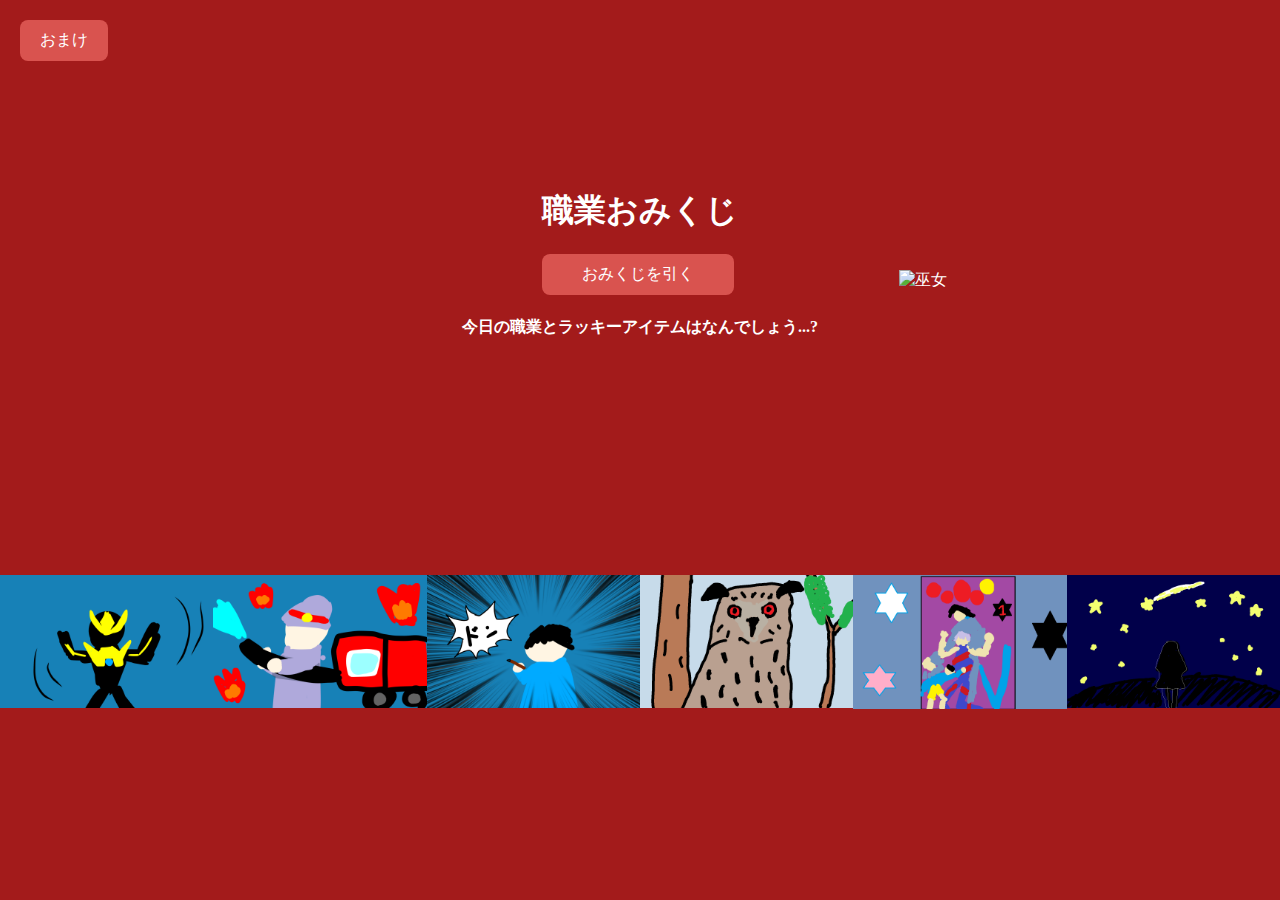
==== index.html @ dc6946bd "Add files via upload" ====
<!DOCTYPE html>
<html lang="ja">

<head>
    <meta charset="UTF-8">
    <meta name="viewport" content="width=device-width, initial-scale=1.0">
    <title>職業おみくじ</title>
    <link rel="stylesheet" href="styles.css">
</head>

<body>
    <div class="container">
        <h1 class="title">職業おみくじ</h1>
        <button class="btn" onclick="startLottery()">おみくじを引く</button>

        <!-- 引く時の文字とアニメ -->
        <div id="lotteryAnimation" class="lottery-animation" style="display: none;">
            <div class="card">
                <span>おみくじ</span>
            </div>
        </div>
    </div>

     <!-- 左寄せのボタン -->
     <div class="left-btn-container">
        <button class="left-btn" onclick="leftButtonClick()">おまけ</button>
    </div>
    
    <script src="code.js"></script>
    <script src="omake.js"></script>

   

    <h4>今日の職業とラッキーアイテムはなんでしょう...?</h4>
 

   <!-- 巫女の画像とコメント -->
   <div class="miko-container">
        <img src="jobs/巫女素材.png" class="miko-image" alt="巫女">
    </div>


    
    <!--スライドの画像-->
    <div class="scroll-infinity">
        <div class="scroll-infinity__wrap">
            <ul class="scroll-infinity__list scroll-infinity__list--left">
                <li class="scroll-infinity__item"><img src="items/フクロウ.png" /></li>
                <li class="scroll-infinity__item"><img src="items/マンガ.png" /></li>
                <li class="scroll-infinity__item"><img src="items/星.png" /></li>
                <li class="scroll-infinity__item"><img src="items/カブトムシ.png" /></li>
                <li class="scroll-infinity__item"><img src="items/かいがら.png" /></li>
                <li class="scroll-infinity__item"><img src="items/犬.png" /></li>
                <li class="scroll-infinity__item"><img src="jobs/アニメーター.PNG" /></li>
                <li class="scroll-infinity__item"><img src="jobs/料理人.PNG" /></li>
                <li class="scroll-infinity__item"><img src="jobs/騎手.PNG" /></li>
                <li class="scroll-infinity__item"><img src="jobs/スーツアクター.PNG" /></li>
                <li class="scroll-infinity__item"><img src="jobs/消防士.PNG" /></li>
                <li class="scroll-infinity__item"><img src="jobs/漫画家.PNG" /></li>
            </ul>
            <ul class="scroll-infinity__list scroll-infinity__list--left">
                <li class="scroll-infinity__item"><img src="items/フクロウ.png" /></li>
                <li class="scroll-infinity__item"><img src="items/マンガ.png" /></li>
                <li class="scroll-infinity__item"><img src="items/星.png" /></li>
                <li class="scroll-infinity__item"><img src="items/カブトムシ.png" /></li>
                <li class="scroll-infinity__item"><img src="items/かいがら.png" /></li>
                <li class="scroll-infinity__item"><img src="items/犬.png" /></li>
                <li class="scroll-infinity__item"><img src="jobs/アニメーター.PNG" /></li>
                <li class="scroll-infinity__item"><img src="jobs/料理人.PNG" /></li>
                <li class="scroll-infinity__item"><img src="jobs/騎手.PNG" /></li>
                <li class="scroll-infinity__item"><img src="jobs/スーツアクター.PNG" /></li>
                <li class="scroll-infinity__item"><img src="jobs/消防士.PNG" /></li>
                <li class="scroll-infinity__item"><img src="jobs/漫画家.PNG" /></li>
            </ul>
        </div>
    </div>
    

</body>

</html>
---- styles.css ----
body {
    margin: 0;
    padding: 0;
    font-family: Arial, sans-serif;
    background-color: rgb(163, 27, 27);
    color: white;
    display: flex;
    justify-content: center;
    align-items: center;
    height: 100vh;
    flex-direction: column;
    overflow-x: hidden; /* 横スクロールを防止 */
    width: 100vw; /* ビュー幅を100%に */
}

h1{
    font-family: "MS Mincho";
}

h4{
    font-family: "MS Mincho";
}


.result-container {
    background: white;
    color: black;
    width: 80%;
    padding: 20px;
    box-shadow: 0 4px 8px rgba(0, 0, 0, 0.2);
    border-radius: 10px;
}

.header h1 {
    font-size: 2rem;
    text-align: center;
    color: red;
    margin-bottom: 20px;
}

.main-result {
    text-align: center;
    font-size: 2.0rem;
    margin-bottom: 20px;
    font-family: "MS Mincho";
}

.description {
    text-align: center;
    font-size: 1.2rem;
    line-height: 1.5;
    margin-bottom: 20px;
    padding: 10px;
    border: 1px solid #ccc;
    border-radius: 8px;
    font-family: "MS Mincho";
    font-weight: bold;
    
}


.image-container {
    display: flex;
    justify-content: center;
    gap: 20px;
    margin-bottom: 20px;
}

.image-container img {
    width: 250px;
    height: 150px;
    object-fit: cover;
    border: 1px solid #ccc;
    border-radius: 8px;
}

.btn {
    
    padding: 10px 40px;
    background-color: #d9534f;
    color: white;
    border: none;
    border-radius: 8px;
    cursor: pointer;
    font-size: 1rem;
    font-family: "MS Mincho";
    
    
}

.btn:hover {
    background-color: #c9302c;
}

.left-btn-container {
    position: absolute;
    top: 20px;
    left: 20px;
}

.left-btn {
    padding: 10px 20px;
    background-color: #d9534f;
    color: white;
    border: none;
    border-radius: 8px;
    cursor: pointer;
    font-size: 1rem;
    font-family: "MS Mincho";
}

.left-btn:hover {
    background-color: #c9302c;
}







/* おみくじを引くアニメーション*/
.lottery-animation {
    display: flex;
    justify-content: center;
    align-items: center;
    height: 100vh;
    position: fixed;
    top: 0;
    left: 0;
    right: 0;
    bottom: 0;
    background-color: rgba(0, 0, 0, 0.7); 
    z-index: 10;
}

.card {
    width: 150px;
    height: 200px;
    background-color: #f0df82;
    border-radius: 8px;
    display: flex;
    justify-content: center;
    align-items: center;
    font-size: 1.7rem;
    font-weight: bold;
    color: #ff0000;
    font-family: "MS Mincho";
    animation: rotateCard 2s infinite; /* 回転アニメ */
}

/* カードが回転する */
@keyframes rotateCard {
    0% {
        transform: rotate(0deg);
    }
    50% {
        transform: rotate(180deg);
    }
    100% {
        transform: rotate(360deg);
    }
}
@keyframes infinity-scroll-left {
    from {
      transform: translateX(0);
    }
      to {
      transform: translateX(-100%);
    }
    }

    .scroll-infinity__wrap {
        display: flex;
        overflow: hidden;
        width: 100%;
        z-index: 1;
        margin-top: 200px;
    }
    
    .scroll-infinity__list {
        display: flex;
        list-style: none;
        padding: 0;
    }
    
    .scroll-infinity__list--left {
        animation: infinity-scroll-left 30s infinite linear;
    }
    
    .scroll-infinity__item {
        width: calc(100vw / 6);
    }
    
    .scroll-infinity__item > img {
        width: 100%;
    }
    
    @keyframes infinity-scroll-left {
        0% {
            transform: translateX(0);
        }
        20% {
            transform: translateX(0);
        }
        100% {
            transform: translateX(-100%);
        }
    }


    .miko-container {
        position: absolute;
        top: 30%;
        right: 26%;
      
    }
    
    .miko-image {
        width: 150px; 
        height: 100px;
      
    }
    

    /* iPhone 14の縦向き対応 */
@media (max-width: 390px) {
    body {
        font-size: 14px; /* 文字サイズの調整 */
    }

    .result-container {
        width: 90%; /* 幅を小さく調整 */
        padding: 15px; /* パディングを調整 */
    }

    .header h1 {
        font-size: 1.5rem; /* 見出しの文字サイズ調整 */
    }

    .main-result {
        font-size: 1.5rem; /* 結果の文字サイズ調整 */
    }

    .description {
        font-size: 1rem; /* 説明文の文字サイズ調整 */
    }

    .image-container {
        flex-direction: column; /* 画像を縦並びに変更 */
        gap: 10px; /* ギャップを小さく調整 */
    }

    .image-container img {
        width: 200px; /* 画像の幅調整 */
        height: 120px; /* 画像の高さ調整 */
    }

    .btn {
        padding: 8px 30px; /* ボタンのサイズ調整 */
        font-size: 0.9rem; /* ボタンの文字サイズ調整 */
    }

    .left-btn-container {
        top: 10px;
        left: 10px;
    }

    .left-btn {
        font-size: 0.9rem;
        padding: 8px 15px;
    }

    /* おみくじのカードのサイズ調整 */
    .card {
        width: 120px;
        height: 160px;
        font-size: 1.5rem;
    }

    .miko-container {
        top: 20%;
        right: 10%;
    }

    .miko-image {
        width: 120px;
        height: 80px;
    }
}
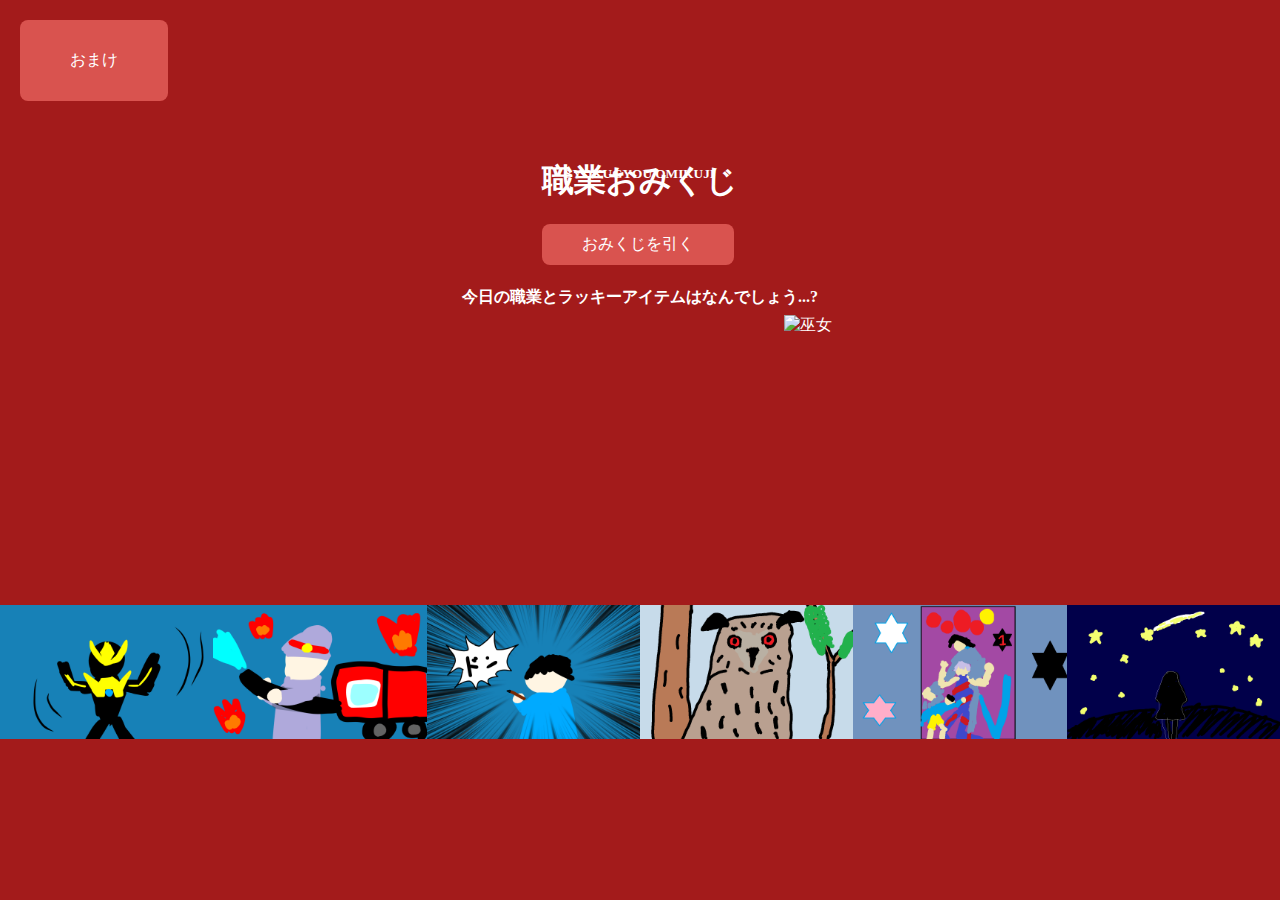
==== commit d86ec74c: "Update index.html" ====
--- a/index.html
+++ b/index.html
@@ -19,12 +19,13 @@
                 <span>おみくじ</span>
             </div>
         </div>
-    </div>
-
-     <!-- 左寄せのボタン -->
+          <!-- 左寄せのボタン -->
      <div class="left-btn-container">
         <button class="left-btn" onclick="leftButtonClick()">おまけ</button>
     </div>
+    </div>
+
+   
     
     <script src="code.js"></script>
     <script src="omake.js"></script>
@@ -32,7 +33,7 @@
    
 
     <h4>今日の職業とラッキーアイテムはなんでしょう...?</h4>
- 
+    <h5>SYOKUGYOU OMIKUJI</h5>
 
    <!-- 巫女の画像とコメント -->
    <div class="miko-container">
@@ -78,4 +79,4 @@
 
 </body>
 
-</html>+</html>
--- a/styles.css
+++ b/styles.css
@@ -1,4 +1,5 @@
 body {
+    width: 100px;
     margin: 0;
     padding: 0;
     font-family: Arial, sans-serif;
@@ -14,6 +15,7 @@
 }
 
 h1{
+
     font-family: "MS Mincho";
 }
 
@@ -21,6 +23,11 @@
     font-family: "MS Mincho";
 }
 
+h5{
+    font-family: "MS Mincho";
+    position:relative;
+    top: -185px;
+}
 
 .result-container {
     background: white;
@@ -99,7 +106,7 @@
 }
 
 .left-btn {
-    padding: 10px 20px;
+    padding: 30px 50px;
     background-color: #d9534f;
     color: white;
     border: none;
@@ -211,80 +218,26 @@
 
     .miko-container {
         position: absolute;
-        top: 30%;
-        right: 26%;
+        top: 35%;
+        right: 35%;
       
+      
     }
     
     .miko-image {
-        width: 150px; 
+        width: 100%; 
         height: 100px;
+
       
     }
-    
-
-    /* iPhone 14の縦向き対応 */
-@media (max-width: 390px) {
-    body {
-        font-size: 14px; /* 文字サイズの調整 */
-    }
-
-    .result-container {
-        width: 90%; /* 幅を小さく調整 */
-        padding: 15px; /* パディングを調整 */
-    }
-
-    .header h1 {
-        font-size: 1.5rem; /* 見出しの文字サイズ調整 */
-    }
-
-    .main-result {
-        font-size: 1.5rem; /* 結果の文字サイズ調整 */
-    }
-
-    .description {
-        font-size: 1rem; /* 説明文の文字サイズ調整 */
-    }
-
-    .image-container {
-        flex-direction: column; /* 画像を縦並びに変更 */
-        gap: 10px; /* ギャップを小さく調整 */
-    }
-
-    .image-container img {
-        width: 200px; /* 画像の幅調整 */
-        height: 120px; /* 画像の高さ調整 */
-    }
-
-    .btn {
-        padding: 8px 30px; /* ボタンのサイズ調整 */
-        font-size: 0.9rem; /* ボタンの文字サイズ調整 */
-    }
-
-    .left-btn-container {
-        top: 10px;
-        left: 10px;
-    }
-
-    .left-btn {
-        font-size: 0.9rem;
-        padding: 8px 15px;
-    }
-
-    /* おみくじのカードのサイズ調整 */
-    .card {
-        width: 120px;
-        height: 160px;
-        font-size: 1.5rem;
-    }
-
-    .miko-container {
-        top: 20%;
-        right: 10%;
-    }
-
-    .miko-image {
-        width: 120px;
-        height: 80px;
-    }
-}+
+
+    @media(max-width:767px){
+        .miko-container {
+            position: absolute;
+            top: 40%;
+            right: 0%;
+          
+          
+        }
+    }
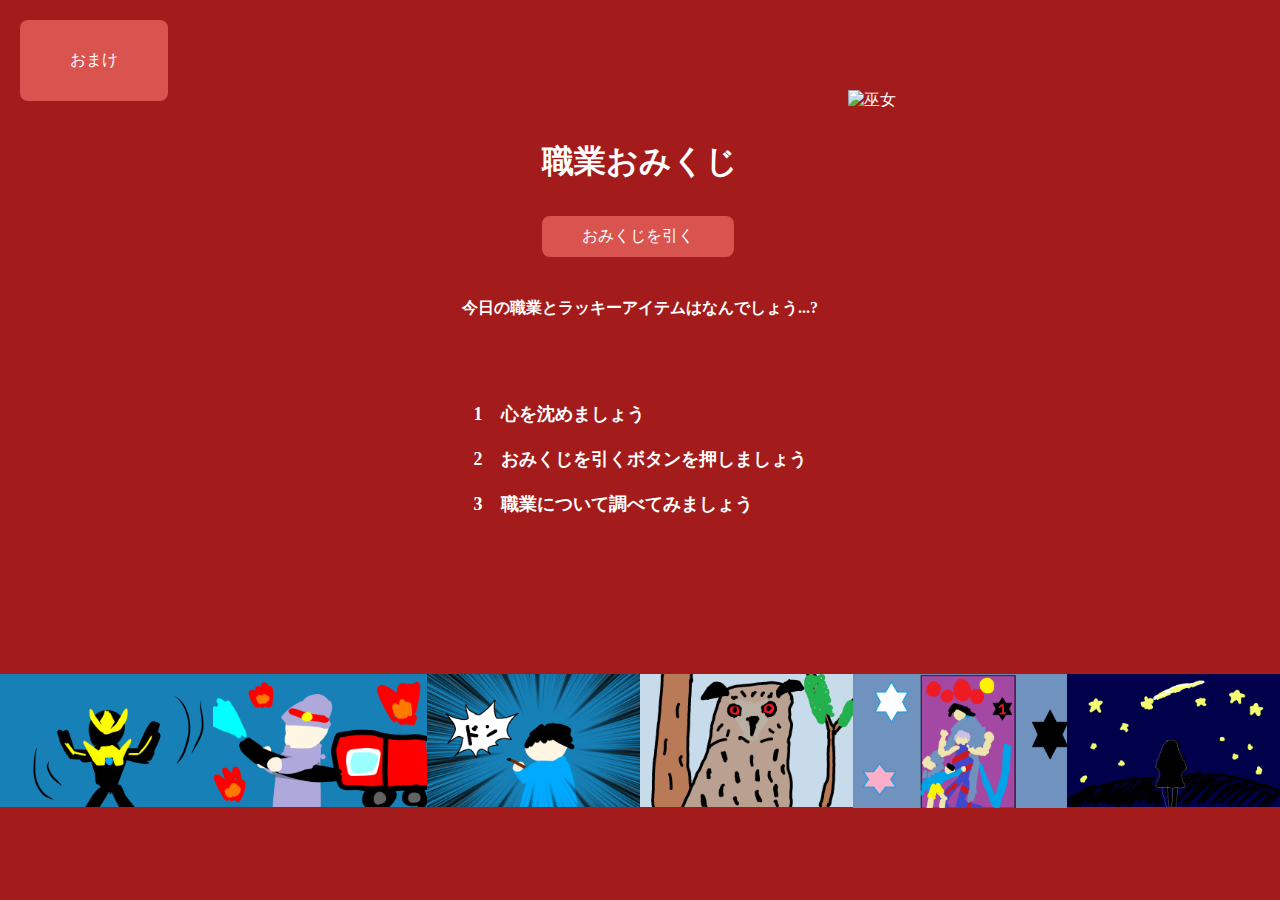
==== commit 3277a2b0: "Update index.html" ====
--- a/index.html
+++ b/index.html
@@ -33,7 +33,11 @@
    
 
     <h4>今日の職業とラッキーアイテムはなんでしょう...?</h4>
-    <h5>SYOKUGYOU OMIKUJI</h5>
+    <h6>1　心を沈めましょう<br><br>
+        2　おみくじを引くボタンを押しましょう<br><br>
+        3　職業について調べてみましょう</h6>
+
+
 
    <!-- 巫女の画像とコメント -->
    <div class="miko-container">
--- a/styles.css
+++ b/styles.css
@@ -17,16 +17,23 @@
 h1{
 
     font-family: "MS Mincho";
+    position:relative;
+    top: 50px;
 }
 
 h4{
     font-family: "MS Mincho";
-}
-
-h5{
-    font-family: "MS Mincho";
-    position:relative;
-    top: -185px;
+    position:relative;
+    top: 80px;
+}
+
+
+h6{
+    font-family: "MS Mincho";
+    font-size: large;
+    position:relative;
+    top: 100px;
+
 }
 
 .result-container {
@@ -43,6 +50,7 @@
     text-align: center;
     color: red;
     margin-bottom: 20px;
+
 }
 
 .main-result {
@@ -91,6 +99,8 @@
     cursor: pointer;
     font-size: 1rem;
     font-family: "MS Mincho";
+    position:relative;
+    top: 60px;
     
     
 }
@@ -218,8 +228,8 @@
 
     .miko-container {
         position: absolute;
-        top: 35%;
-        right: 35%;
+        top: 10%;
+        right: 30%;
       
       
     }
@@ -235,7 +245,7 @@
     @media(max-width:767px){
         .miko-container {
             position: absolute;
-            top: 40%;
+            top: 25%;
             right: 0%;
           
           
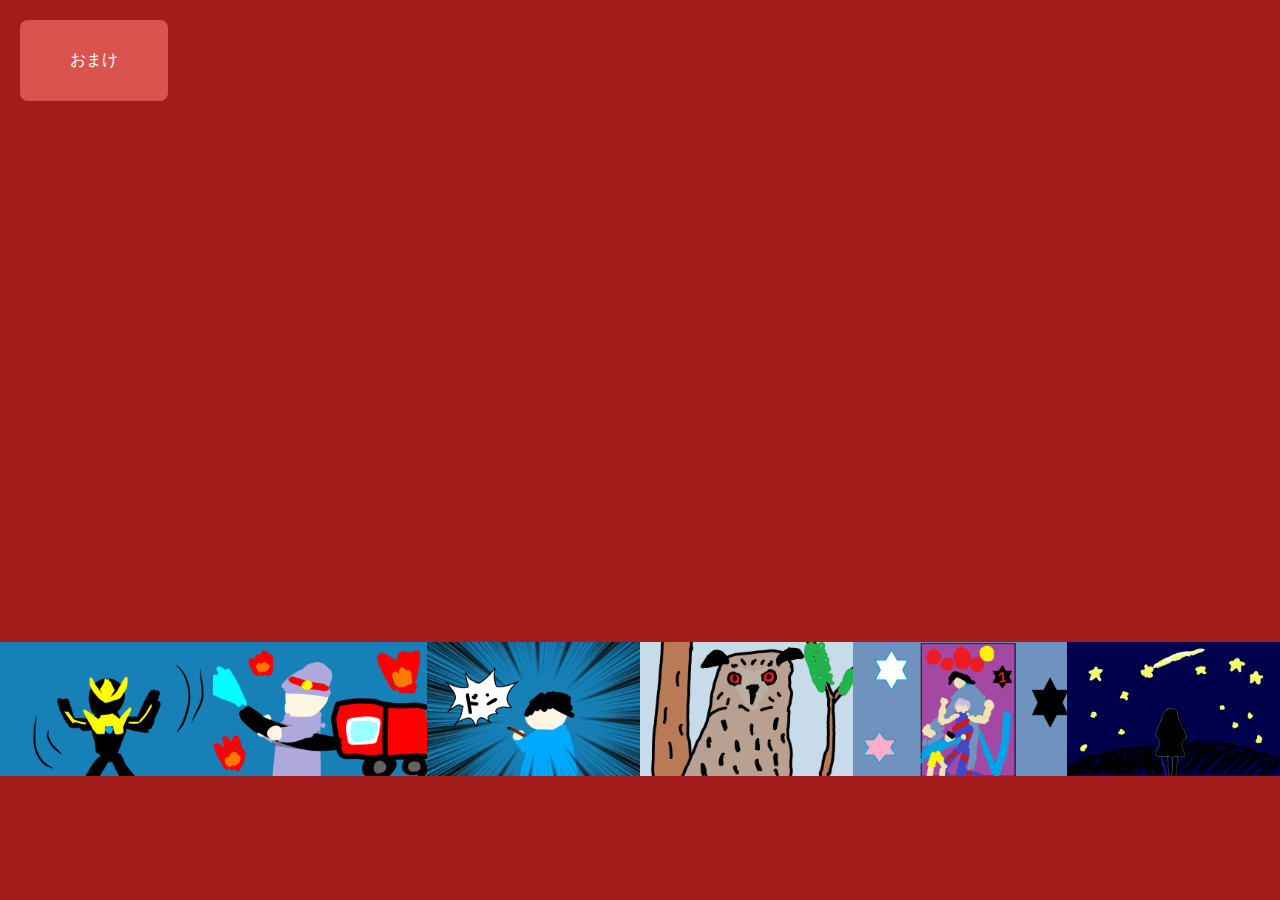
==== commit 753da1f6: "Update index.html" ====
--- a/index.html
+++ b/index.html
@@ -9,78 +9,78 @@
 </head>
 
 <body>
-    <div class="container">
-        <h1 class="title">職業おみくじ</h1>
-        <button class="btn" onclick="startLottery()">おみくじを引く</button>
+    <main>
 
-        <!-- 引く時の文字とアニメ -->
-        <div id="lotteryAnimation" class="lottery-animation" style="display: none;">
-            <div class="card">
-                <span>おみくじ</span>
+        <div class="container">
+            <h1 class="title">職業おみくじ</h1>     <img src="jobs/巫女素材.png" class="miko-image" alt="巫女">
+            <button class="btn" onclick="startLottery()">おみくじを引く</button>
+
+            <!-- 引く時の文字とアニメ -->
+            <div id="lotteryAnimation" class="lottery-animation" style="display: none;">
+                <div class="card">
+                    <span>おみくじ</span>
+                </div>
+            </div>
+            <!-- 左寄せのボタン -->
+            <div class="left-btn-container">
+                <button class="left-btn" onclick="leftButtonClick()">おまけ</button>
             </div>
         </div>
-          <!-- 左寄せのボタン -->
-     <div class="left-btn-container">
-        <button class="left-btn" onclick="leftButtonClick()">おまけ</button>
-    </div>
-    </div>
-
-   
-    
-    <script src="code.js"></script>
-    <script src="omake.js"></script>
-
-   
-
-    <h4>今日の職業とラッキーアイテムはなんでしょう...?</h4>
-    <h6>1　心を沈めましょう<br><br>
-        2　おみくじを引くボタンを押しましょう<br><br>
-        3　職業について調べてみましょう</h6>
 
 
 
-   <!-- 巫女の画像とコメント -->
-   <div class="miko-container">
-        <img src="jobs/巫女素材.png" class="miko-image" alt="巫女">
-    </div>
+      
 
 
-    
-    <!--スライドの画像-->
-    <div class="scroll-infinity">
-        <div class="scroll-infinity__wrap">
-            <ul class="scroll-infinity__list scroll-infinity__list--left">
-                <li class="scroll-infinity__item"><img src="items/フクロウ.png" /></li>
-                <li class="scroll-infinity__item"><img src="items/マンガ.png" /></li>
-                <li class="scroll-infinity__item"><img src="items/星.png" /></li>
-                <li class="scroll-infinity__item"><img src="items/カブトムシ.png" /></li>
-                <li class="scroll-infinity__item"><img src="items/かいがら.png" /></li>
-                <li class="scroll-infinity__item"><img src="items/犬.png" /></li>
-                <li class="scroll-infinity__item"><img src="jobs/アニメーター.PNG" /></li>
-                <li class="scroll-infinity__item"><img src="jobs/料理人.PNG" /></li>
-                <li class="scroll-infinity__item"><img src="jobs/騎手.PNG" /></li>
-                <li class="scroll-infinity__item"><img src="jobs/スーツアクター.PNG" /></li>
-                <li class="scroll-infinity__item"><img src="jobs/消防士.PNG" /></li>
-                <li class="scroll-infinity__item"><img src="jobs/漫画家.PNG" /></li>
-            </ul>
-            <ul class="scroll-infinity__list scroll-infinity__list--left">
-                <li class="scroll-infinity__item"><img src="items/フクロウ.png" /></li>
-                <li class="scroll-infinity__item"><img src="items/マンガ.png" /></li>
-                <li class="scroll-infinity__item"><img src="items/星.png" /></li>
-                <li class="scroll-infinity__item"><img src="items/カブトムシ.png" /></li>
-                <li class="scroll-infinity__item"><img src="items/かいがら.png" /></li>
-                <li class="scroll-infinity__item"><img src="items/犬.png" /></li>
-                <li class="scroll-infinity__item"><img src="jobs/アニメーター.PNG" /></li>
-                <li class="scroll-infinity__item"><img src="jobs/料理人.PNG" /></li>
-                <li class="scroll-infinity__item"><img src="jobs/騎手.PNG" /></li>
-                <li class="scroll-infinity__item"><img src="jobs/スーツアクター.PNG" /></li>
-                <li class="scroll-infinity__item"><img src="jobs/消防士.PNG" /></li>
-                <li class="scroll-infinity__item"><img src="jobs/漫画家.PNG" /></li>
-            </ul>
+
+        <h4>今日の職業とラッキーアイテムはなんでしょう...?</h4>
+        <h6>1　心を沈めましょう<br><br>
+            2　おみくじを引くボタンを押しましょう<br><br>
+            3　職業について調べてみましょう</h6>
+
+
+
+
+
+
+
+        <!--スライドの画像-->
+        <div class="scroll-infinity">
+            <div class="scroll-infinity__wrap">
+                <ul class="scroll-infinity__list scroll-infinity__list--left">
+                    <li class="scroll-infinity__item"><img src="items/フクロウ.png" /></li>
+                    <li class="scroll-infinity__item"><img src="items/マンガ.png" /></li>
+                    <li class="scroll-infinity__item"><img src="items/星.png" /></li>
+                    <li class="scroll-infinity__item"><img src="items/カブトムシ.png" /></li>
+                    <li class="scroll-infinity__item"><img src="items/かいがら.png" /></li>
+                    <li class="scroll-infinity__item"><img src="items/犬.png" /></li>
+                    <li class="scroll-infinity__item"><img src="jobs/アニメーター.PNG" /></li>
+                    <li class="scroll-infinity__item"><img src="jobs/料理人.PNG" /></li>
+                    <li class="scroll-infinity__item"><img src="jobs/騎手.PNG" /></li>
+                    <li class="scroll-infinity__item"><img src="jobs/スーツアクター.PNG" /></li>
+                    <li class="scroll-infinity__item"><img src="jobs/消防士.PNG" /></li>
+                    <li class="scroll-infinity__item"><img src="jobs/漫画家.PNG" /></li>
+                </ul>
+                <ul class="scroll-infinity__list scroll-infinity__list--left">
+                    <li class="scroll-infinity__item"><img src="items/フクロウ.png" /></li>
+                    <li class="scroll-infinity__item"><img src="items/マンガ.png" /></li>
+                    <li class="scroll-infinity__item"><img src="items/星.png" /></li>
+                    <li class="scroll-infinity__item"><img src="items/カブトムシ.png" /></li>
+                    <li class="scroll-infinity__item"><img src="items/かいがら.png" /></li>
+                    <li class="scroll-infinity__item"><img src="items/犬.png" /></li>
+                    <li class="scroll-infinity__item"><img src="jobs/アニメーター.PNG" /></li>
+                    <li class="scroll-infinity__item"><img src="jobs/料理人.PNG" /></li>
+                    <li class="scroll-infinity__item"><img src="jobs/騎手.PNG" /></li>
+                    <li class="scroll-infinity__item"><img src="jobs/スーツアクター.PNG" /></li>
+                    <li class="scroll-infinity__item"><img src="jobs/消防士.PNG" /></li>
+                    <li class="scroll-infinity__item"><img src="jobs/漫画家.PNG" /></li>
+                </ul>
+            </div>
         </div>
-    </div>
-    
 
+    </main>
+    <script src="code.js"></script>
+    <script src="omake.js"></script>
 </body>
 
 </html>
